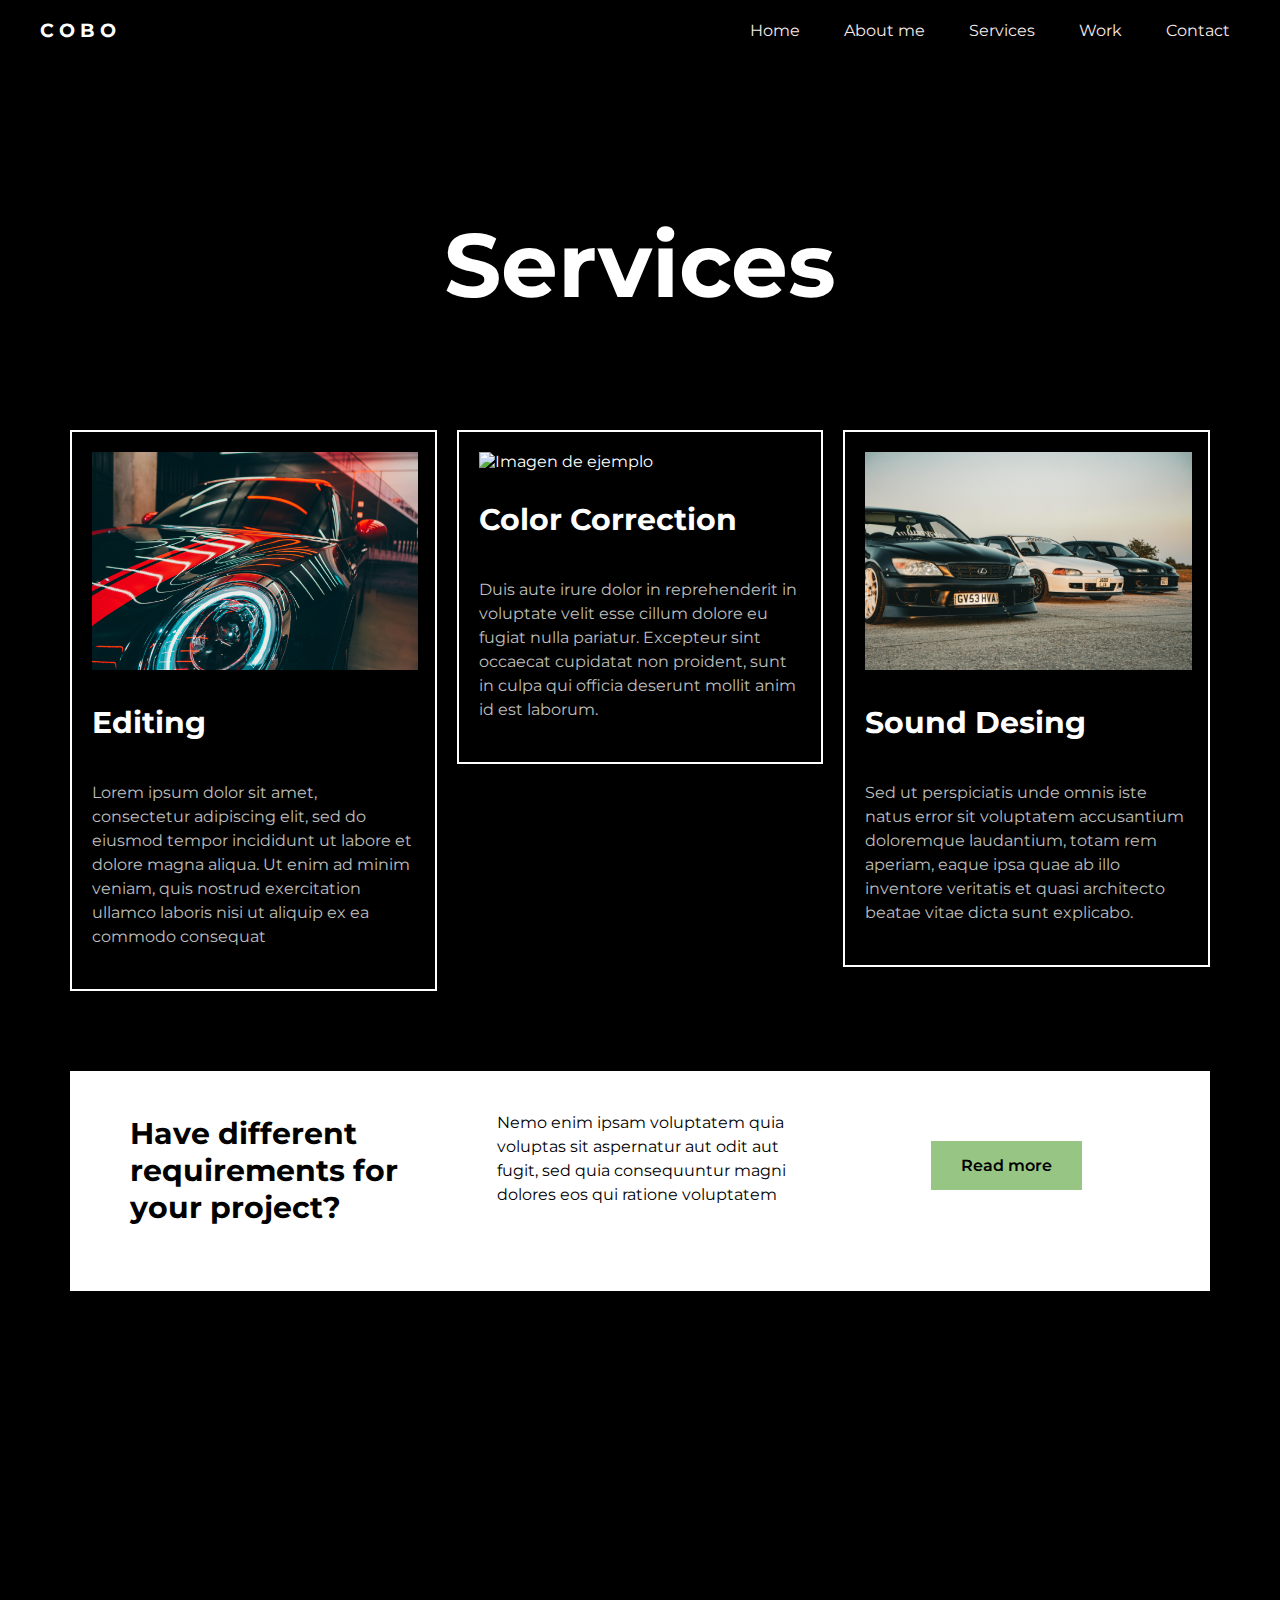
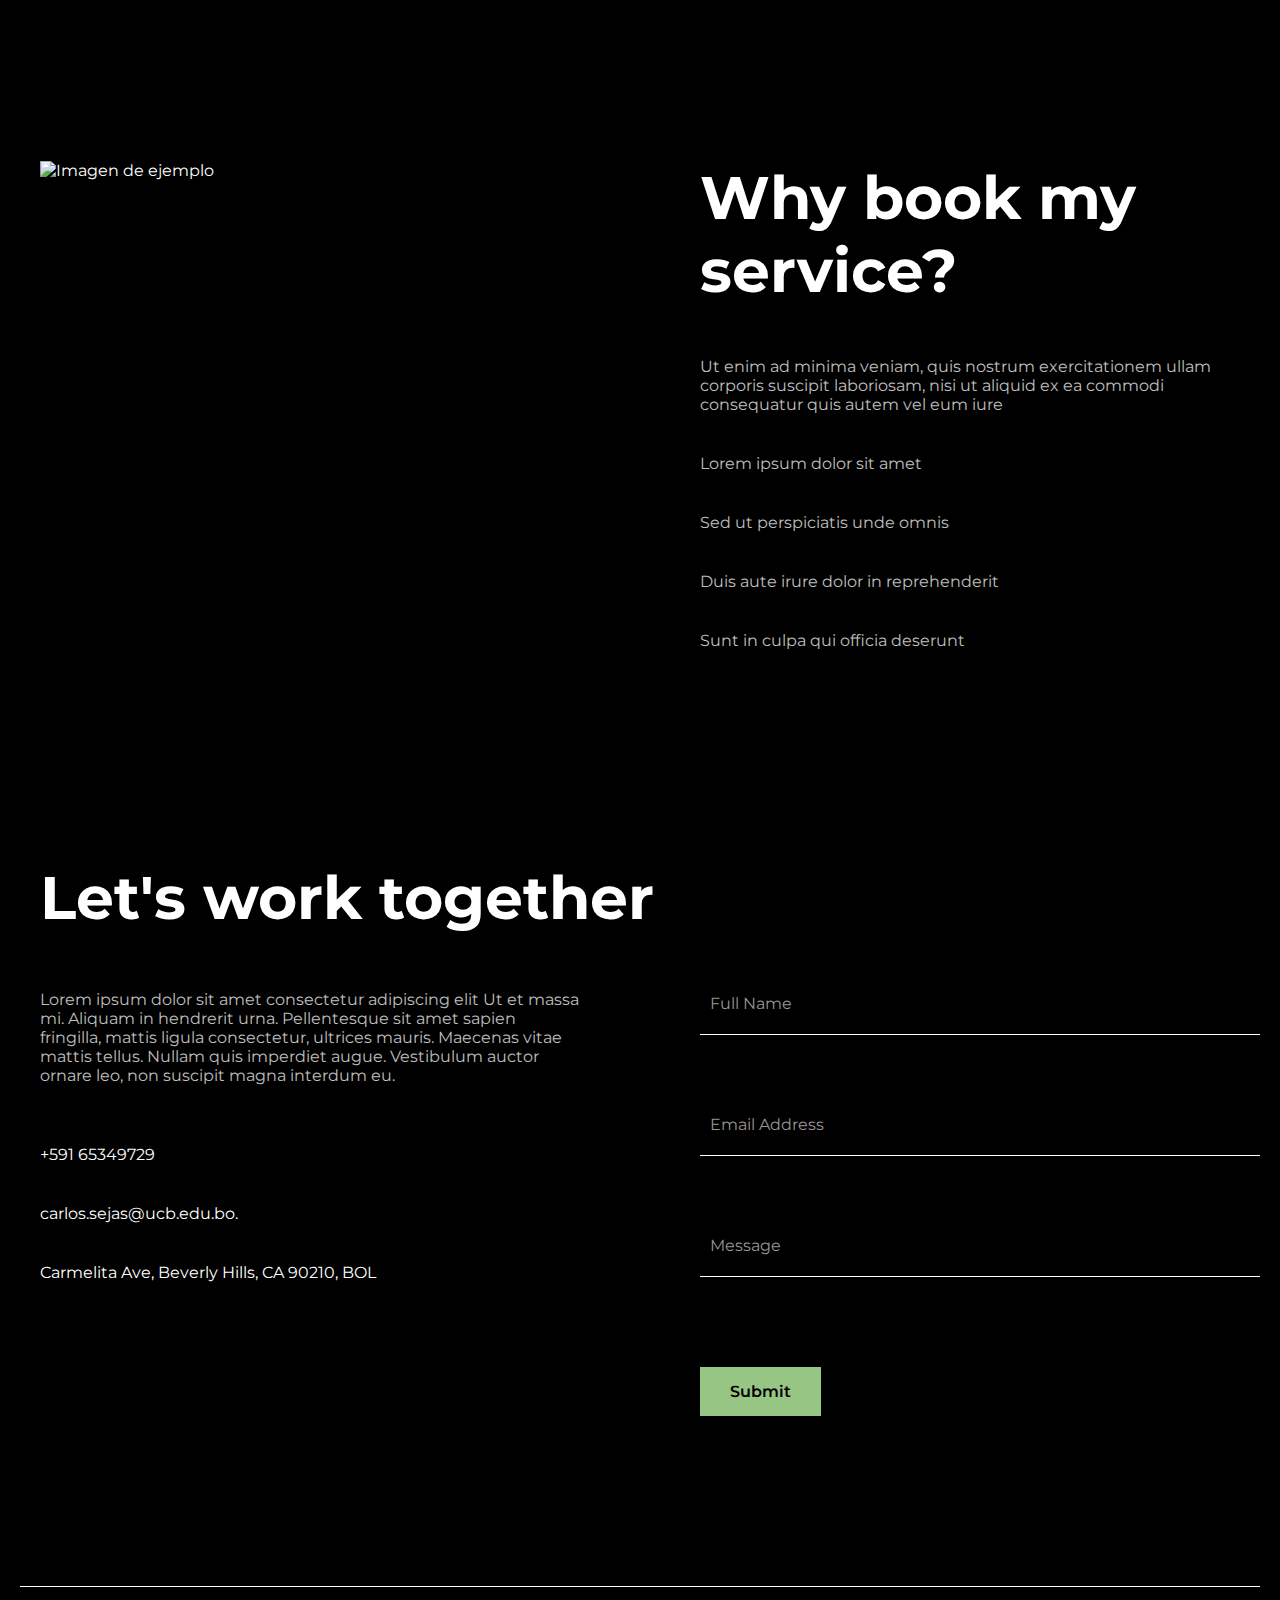
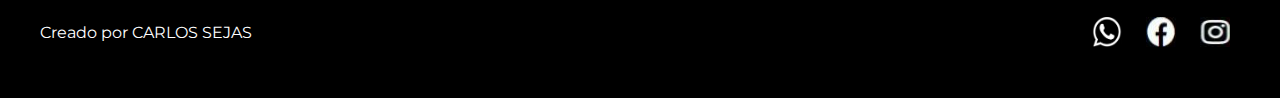
==== services.html @ 3fe053fc "replica pagina" ====
<!DOCTYPE html> 
<!-- https://websitedemos.net/video-editor-04/ -->
<html lang="es">
  <head>
      <meta charset="UTF-8">
      <meta name="viewport" content="width=device-width, initial-scale=1.0">
      <title>REPLICA PAGINA</title>
      <link rel="stylesheet" href="services.css">
  </head>
  <body>
    <nav>
        <div class="container">
            <h3>C O B O</h3>
            <ul>
                <li><a href="index.html">Home</a></li>
                <li><a href="aboutme.html">About me</a></li>
                <li><a href="#">Services</a></li>
                <li><a href="work.html">Work</a></li>
                <li><a href="contact.html">Contact</a></li>
            </ul>
        </div>
    </nav>
    <section class="info-section">
        <h1>Services</h1>
        <div class="container">
            <div class="column">
                <div class="column-content">
                    <div class="image">
                        <img src="IMGS/auto.jpg" alt="Imagen de ejemplo">
                    </div>
                    <div class="part">
                        <h3>Editing</h3>
                        <p>Lorem ipsum dolor sit amet, consectetur adipiscing elit, sed do eiusmod tempor incididunt ut labore et dolore magna aliqua. Ut enim ad minim veniam, quis nostrud exercitation ullamco laboris nisi ut aliquip ex ea commodo consequat </p>   
                    </div>
                </div>
            </div>
            <div class="column">
                <div class="column-content">
                    <div class="image">
                        <img src="IMGS/4x4.jpg" alt="Imagen de ejemplo">
                    </div>
                    <div class="part">
                        <h3>Color Correction</h3>
                        <p>Duis aute irure dolor in reprehenderit in voluptate velit esse cillum dolore eu fugiat nulla pariatur. Excepteur sint occaecat cupidatat non proident, sunt in culpa qui officia deserunt mollit anim id est laborum. </p>   
                    </div>
                </div>
            </div>
            <div class="column">
                <div class="column-content">
                    <div class="image">
                        <img src="IMGS/jdm.jpg" alt="Imagen de ejemplo">
                    </div>
                    <div class="part">
                        <h3>Sound Desing</h3>
                        <p>Sed ut perspiciatis unde omnis iste natus error sit voluptatem accusantium doloremque laudantium, totam rem aperiam, eaque ipsa quae ab illo inventore veritatis et quasi architecto beatae vitae dicta sunt explicabo.<p>   
                    </div>
                </div>
            </div>
        </div>
    </section>
    <section class="black-section">
        <div class="container">
            <div class="column">
                <h2>Have different requirements for your project?</h2>
            </div>
            <div class="column">
                <p>Nemo enim ipsam voluptatem quia voluptas sit aspernatur aut odit aut fugit, sed quia consequuntur magni dolores eos qui ratione voluptatem</p>
            </div>
            <div class="column">
                <a href="#leer" class="button">Read more</a>
            </div>
        </div>
      </section>
      <section class="only-video-section">
        <div class="container">
            <div class="video">
                <video  autoplay="" muted="" playsinline="" loop="" src="https://websitedemos.net/video-editor-04/wp-content/uploads/sites/1219/2023/03/Pexels-Anastasia-Shuraeva-4996249-4096X2160-24Fps.mp4" ></video>
            </div>
        </div>
    </section>
    <section class="experience-section">
        <div class="container">
            <div class="image">
                <img src="https://websitedemos.net/video-editor-04/wp-content/uploads/sites/1219/2023/04/img.jpg"alt="Imagen de ejemplo">
            </div>
            <div class="column">
                <h3>Why book my service? </h3>
                <div class="part">
                    <p> Ut enim ad minima veniam, quis nostrum exercitationem ullam corporis suscipit laboriosam, nisi ut aliquid ex ea commodi consequatur quis autem vel eum iure <p>
                </div>
                <div class="info">
                    <p>Lorem ipsum dolor sit amet</p>  
                </div>
                <div class="info">
                    <p>Sed ut perspiciatis unde omnis</p>  
                </div>
                <div class="info">
                    <p>Duis aute irure dolor in reprehenderit</p>  
                </div>
                <div class="info">
                    <p>Sunt in culpa qui officia deserunt</p>  
                </div>
            </div>
        </div>
    </section>

    <section class="message-section">
        <div class="container">
            <h1>Let's work together</h1>
        </div>
        <div class="container">
            <div class="column">
                <div class="part">
                    <p>Lorem ipsum dolor sit amet consectetur adipiscing elit Ut et massa mi. Aliquam in hendrerit urna. Pellentesque sit amet sapien fringilla, mattis ligula consectetur, ultrices mauris. Maecenas vitae mattis tellus. Nullam quis imperdiet augue. Vestibulum auctor ornare leo, non suscipit magna interdum eu.</p>
                </div>
                <div class="info">
                    <p>+591 65349729</p>  
                </div>
                <div class="info">
                    <p>carlos.sejas@ucb.edu.bo.</p>   
                </div>
                <div class="info">
                    <p>Carmelita Ave, Beverly Hills, CA 90210, BOL</p>  
                </div>
            </div>
            <div class="column">
                <div class="part">
                    <input type="text" placeholder="Full Name"> 
                </div>
                <div class="part" >
                    <input type="text" placeholder="Email Address"> 
                </div>
                <div class="part">
                    <input type="text" placeholder="Message"> 
                </div>
                <a href="#leer" class="button">Submit</a>
            </div>
        </div>
      </section>

      <footer >
        <div class="container">
            <p>Creado por CARLOS SEJAS</p>
            <div class="social-icons">
                <a href="https://wa.me/+59165349729" target="_blank"><img src="IMGS/whatsapp.jpg" alt="WhatsApp"></a>
                <a href="https://www.facebook.com/profile.php?id=100024059923825" target="_blank"><img src="IMGS/facebook.jpg" alt="Facebook"></a>
                <a href="https://www.instagram.com/javicharlss/" target="_blank"><img src="IMGS/insta.jpg" alt="Instagram"></a>
            </div>
        </div>
    </footer>
  </body>
</html>
---- services.css ----
@import url('https://fonts.googleapis.com/css2?family=Montserrat:wght@400;700&display=swap');
body {
    margin: 0;
    padding: 0;
    font-family: 'Montserrat', sans-serif;
    background-color: black;
    color: white; 
}

nav {
    background-color: transparent;
    width: 100%;
    z-index: 1000;
}

nav .container {
    display: flex;
    justify-content: space-between;
    align-items: center;
    padding: 0 40px;
}

nav ul {
    list-style: none;
    margin: 0;
    padding: 0;
}

nav ul li {
    display: inline;
    margin-left: 20px;
}

nav ul li:first-child {
    margin-left: 0;
}

nav ul li a {
    color: rgb(247, 233, 233);
    text-decoration: none;
    padding: 10px;
    font-family: 'Montserrat', sans-serif;
}



.button {
    display: inline-block;
    padding: 15px 30px;
    background-color: #97c584;
    color: #000000;
    text-decoration: none;
    border-radius: 0px;
    margin-top: 30px;
    transition: background-color 0.3s ease;
    font-weight: 600;
}
.button:hover {
    background-color: #080808;
}
/* -----------------BUSINES SECTION----------------- */
.info-section {
    padding-top: 150px ;
    padding-bottom:50PX;
}
.info-section .container {
    padding:  0 60px ;
    margin: 0 auto;
    max-width: 1200px;
    display: flex;
    justify-content: space-between;
}
.info-section h1 {
    text-align: center;
   margin-top: 0px;

    margin-bottom: 100px; 
    font-size: 90px
}
.info-section .column {
    width: 40%;
    text-align: left;
}
.info-section .column-content{
    margin-left: 10px;
    margin-right: 10px ;
    margin-top: 10px;
    margin-bottom: 10px;
    align-items:  center;
    border: #ffffff solid 2px;

}
.info-section .part {
    flex: 1; 
    margin-left: 20px;
    margin-right: 20px;
    margin-top: 20px;
    margin-bottom: 40px;
    
}
.info-section .part h3{
    font-size: 30px;
    margin-bottom: 40px;
}

.info-section .column p {
    margin-top: 0px;
    margin-bottom: 0px;
    line-height: 1.5;
    font-size: 16px;
    color: #FFFFFFBF;
}

.info-section .image {
    display:block;
    align-items: center;
}

.info-section .image img {
    max-width: 90%;
    margin-top: 20px;
    margin-left:20px;
    margin-right: 20px;
}
/* --------------------------FIELD SECTION---------------------- */
.black-section{
    padding: 20px 0;

}
.black-section .container {
    max-width: 1200px;
    margin: 0 70px;
    padding:   40px;
    display: flex;
    background-color: #ffffff;
    justify-content: space-between;
} 
.black-section .column {
    flex: 1;
    padding: 0 20px;
}
.black-section .column:nth-child(3) {
    text-align: center;
    padding: 0px;
}

.black-section .column h2 {
    margin-top: 4PX;
    font-size: 30px;
    color: #000000;
}
.black-section .column p {
    margin-top: 0px;
    margin-bottom: 0px;
    font-size: 16px;
    color: black;
    line-height: 1.5;
}
.black-section .part {
    flex: 1; 
    margin-top: 50px;
}

/*----------------VIDEO------------------*/
.only-video-section{
    
    margin-top: 150px;
    margin-bottom: 150px;
    
}
.only-video-section  .container {
    max-width: auto;
    padding: 0 ;
    display: flex;
    justify-content: right;
} 

.only-video-section .video {
    width: 900px; 
    height: auto;
    /* overflow: hidden; */
    display: flex; 
    justify-content: flex-end;
}
.only-video-section .video video {
    max-width: 100%;
    width: auto; 
    height: auto;
}
/* ----------------------EXPERIENCE SECTION-------------------- */
.experience-section {
    padding: 0px ; 
    padding-bottom: 150px;
}
.experience-section  .container {
    max-width: 1200px;
    margin: 0 auto;
    padding: 0 20px;
    display: flex;
    justify-content: space-between;
} 
.experience-section .image {
    flex: 1; 
    height: 550px; 
    overflow: hidden;
    flex: 1;
    margin-right: 120px;
}
.experience-section .image img {
    max-width: 100%;
    margin-top: 0;
    margin-left: 0px;
    width: 100%;  
}

.experience-section .column {
    width: 45%;
}
.experience-section .column h3 {
    margin-top: 0px;
    margin-bottom: 10px;
    font-size: 60px;
}
.experience-section .part {
    flex: 1; 
    margin-top: 50px;
}
.experience-section .column p {
    margin-top: 0px;
    margin-bottom: 0px;
    font-size: 16px;
    color: #FFFFFFBF;
}
.experience-section .column .info p {
    margin-top: 40px;
    margin-bottom: 40px;
    font-size: 16px;
    color: #FFFFFFBF;
}

/* -------------------------------------------- */

.message-section{
    padding-top: 0px;
    padding-bottom: 150PX;

}
.message-section .container {
    max-width: 1200px;
    margin: 0 auto;
    padding: 0 20px;
    display: flex;
    justify-content: space-between;
} 

.message-section h1 {
    text-align: left;
    margin-top: 0px;
    margin-bottom: 40px; 
    font-size: 60px
}
.message-section .column {
    width: 45%;
}

.message-section .column h2 {
    margin-top: 4PX;
    font-size: 52px;
}

.message-section .column input[type="text"] {
    width: 100%;
    height: 40px; 
    padding: 10px; 
    border: none; 
    background-color: transparent; 
    border-bottom: 1px solid rgb(255, 255, 255); 
    color: #FFFFFFBF;
    caret-color: #FFFFFFBF; 
    font-family: 'Montserrat', sans-serif;
    outline: none; 

}
.message-section .column .part  {
    margin-bottom:60px;
}
.message-section .column .part p {
    margin-bottom:60px;
    font-size: 16px;
    color: #FFFFFFBF;
}
.message-section .column .info p {
    margin-top: 0px;
    margin-bottom: 40px;
    font-size: 16px;
    color: #ffffff;
}

.message-section .column input[type="text"]::placeholder {
    font-family: 'Montserrat', sans-serif;
    font-size: 16px;
    color: #cbc9c9bf; 
}



footer {
    background-color: transparent;
    color: #fff;
    padding: 20px;
    text-align: center;
    margin-top: 0px; 
}
footer .container {
    border-top: 1px solid white; 
    margin: 0 auto;
    max-width: 1200px;
    padding: 20px;
    display: flex;
    justify-content: space-between;
}

.social-icons {
    margin-top: 10px;
}

.social-icons a {
    margin: 0 10px;
    display: inline-block;
}

.social-icons img {
    width: 30px;
    height: 30px;
}

/* Define el tamaño máximo de la pantalla para ajustar el contenido */
@media only screen and (max-width: 768px) {
    nav {
        background-color: transparent;
        width: 100%;
        z-index: 1000;
    }
    
    nav .container {
        display: flex;
        justify-content: space-between;
        align-items: block;
        padding: 0 20px;
    }
    
    nav ul {
        list-style: none;
        margin: 0;
        padding: 0;
    }
    
    nav ul li {
        display: inline;
        margin-left: 10px;
    }
    
    nav ul li:first-child {
        margin-left: 0;
    }
    
    nav ul li a {
        color: rgb(247, 233, 233);
        text-decoration: none;
        padding: 10px; /*espacion entre letras*/
        font-family: 'Montserrat', sans-serif;
        font-size: 13px;
    }
    
    
    .content h1 {
        font-size: 13px;
    }
    
    .button {
        display: inline-block;
        padding: 10px 20px;
        background-color: #97c584;
        color: #000000;
        text-decoration: none;
        border-radius: 0px;
        margin-top: 30px;
        transition: background-color 0.3s ease;
        font-weight: 600;
    }
          /* --------------------------------------------------- */  
    
    .experience-section {
        padding: 50px 0; 
        padding-bottom: 50px;
    }
    .experience-section  .container {
        padding:  0 20px ;
        display: block;
    } 
    
    
    .experience-section .image {
        height: auto; 
        margin-right: 0px;
        margin-bottom: 50px;
    }
    .experience-section .column {
        width: 100%;
    }
    .experience-section .column p {

        font-size: 16px;
      
    }
    .experience-section .column h3{
        font-size: 32px;
    }
    
    .experience-section .part {
       
        margin-bottom: 30px;
    }
    

        /* --------------------------------------------------- */
    .info-section {
        padding-top: 30px;
        padding-bottom: 50PX;
    }
    .info-section .container {
        padding:  0 20px ;
        display: block;
        
    }
    .info-section .header p {
        margin-bottom: 50px;
        padding:  0 20px ;
        
    }
    .info-section h1 { 
        font-size: 36px
    }
    
    .info-section .column {
        width: 100%;
        text-align: left;
        margin-bottom: 40px;
    }

    
        /* --------------------------------------------------- */
    .black-section{
        padding: 50px 0;
    
    }
    .black-section .container {
        padding:   20px ;
        margin: 0 20px;
        display: block;
    } 

    .black-section .column{
        /* Esto evita que la columna se estire */
       width: 100%;
       height: auto;
       padding: 0 0px; /* Ajusta el espaciado lateral según sea necesario */
   }
   .black-section .part {
       flex: 1; 
       margin-top: 50px;
   }
    
    .black-section .column h2 {
        font-size: 23px;
    }
    
    
    .black-section .column p {
        margin-top: 40px;
        margin-bottom: 0px;
        font-size: 16px;
    }
    /* --------------------------------------------------- */
    
    .only-video-section{
        margin-bottom: 50px; 
    }
    /* --------------------------------------------------- */
    .message-section{
        padding-top: 0px;
        padding-bottom: 50PX;
    
    }
    .message-section .container {
        display: block;
    } 
    
    .message-section h1 {
        font-size: 32px
    }
    .message-section .column {
        width: 100%;
        margin-bottom: 50px;
    }
    
    .message-section .column input[type="text"] {
        padding: 0px; 
    }
    .message-section .column .part  {
        margin-bottom:40px;
    }
       
        /* --------------------------------------------------- */

    footer .container {
        display: block;
        
    }    
    .social-icons a {
        margin: 0 0px;
        display: inline-block;
    }
    
    .social-icons img {
        width: 25px;
        height: 25px;
    }
    
}
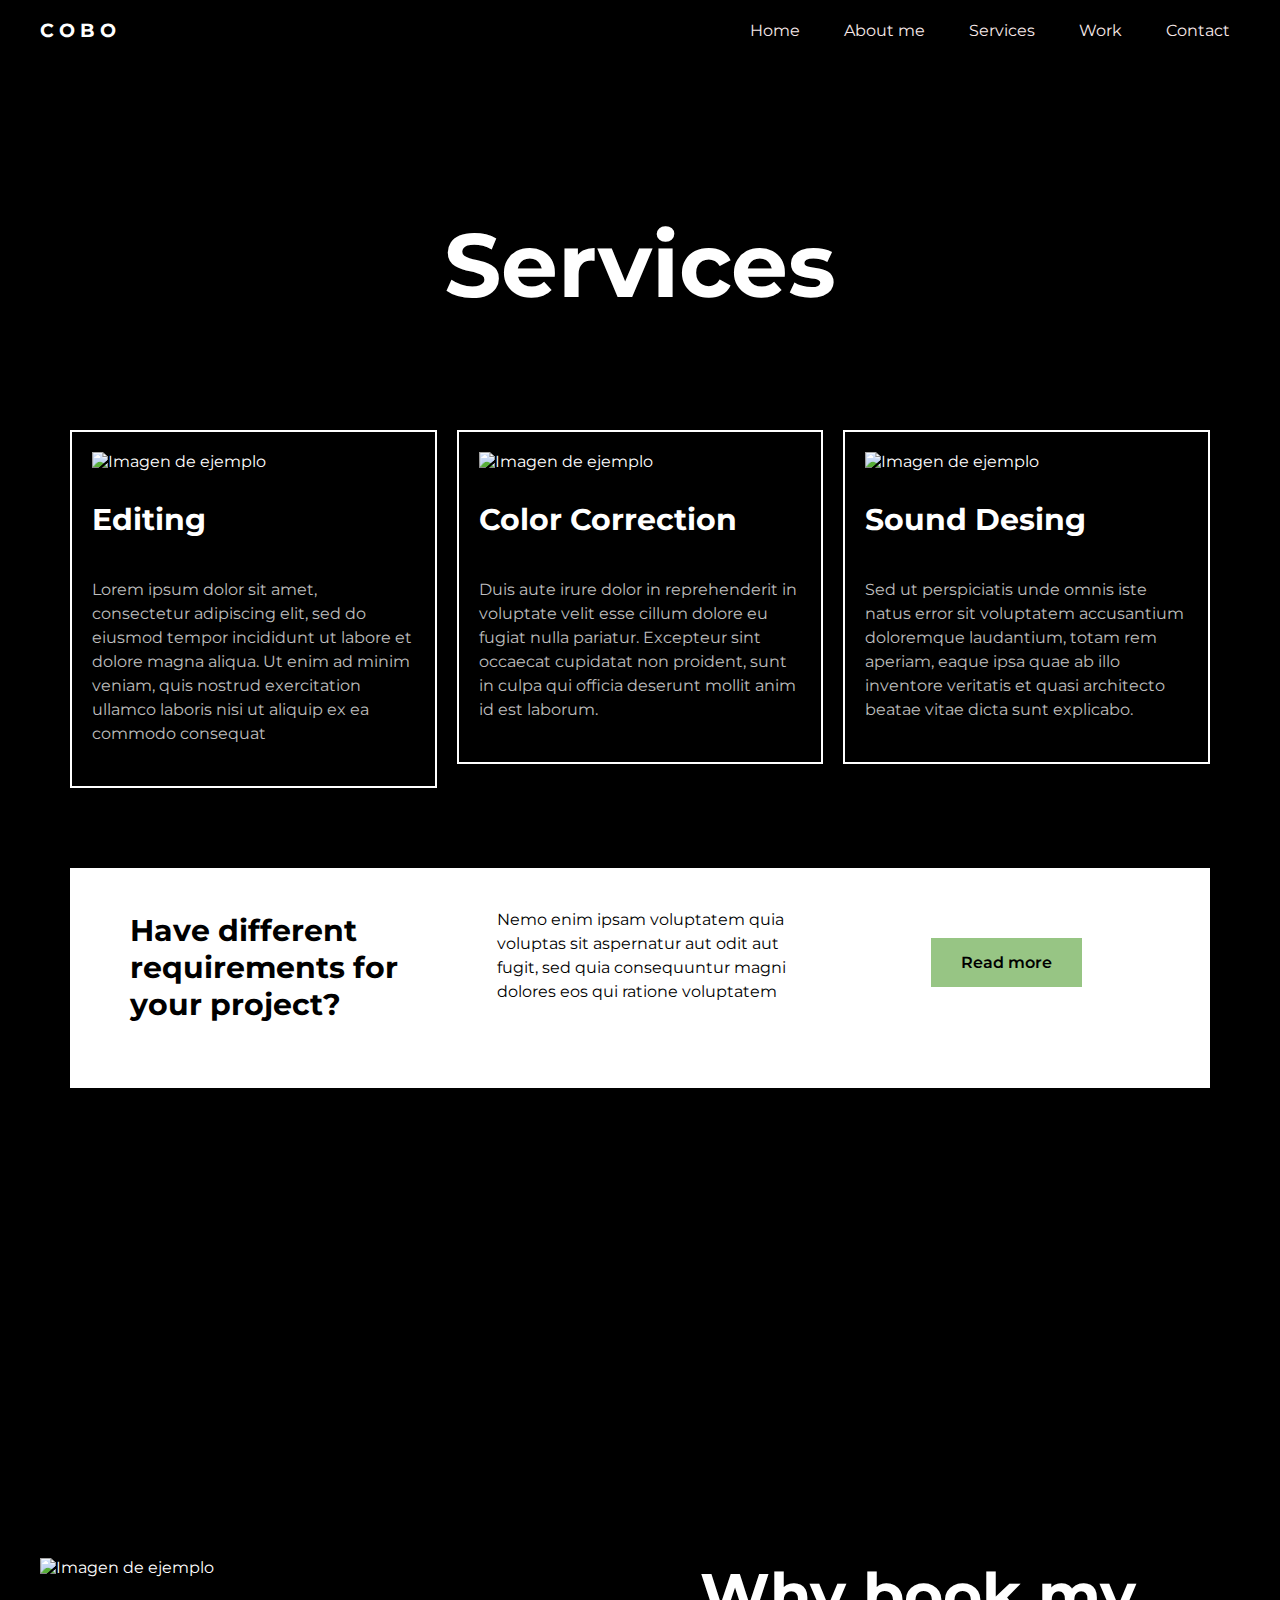
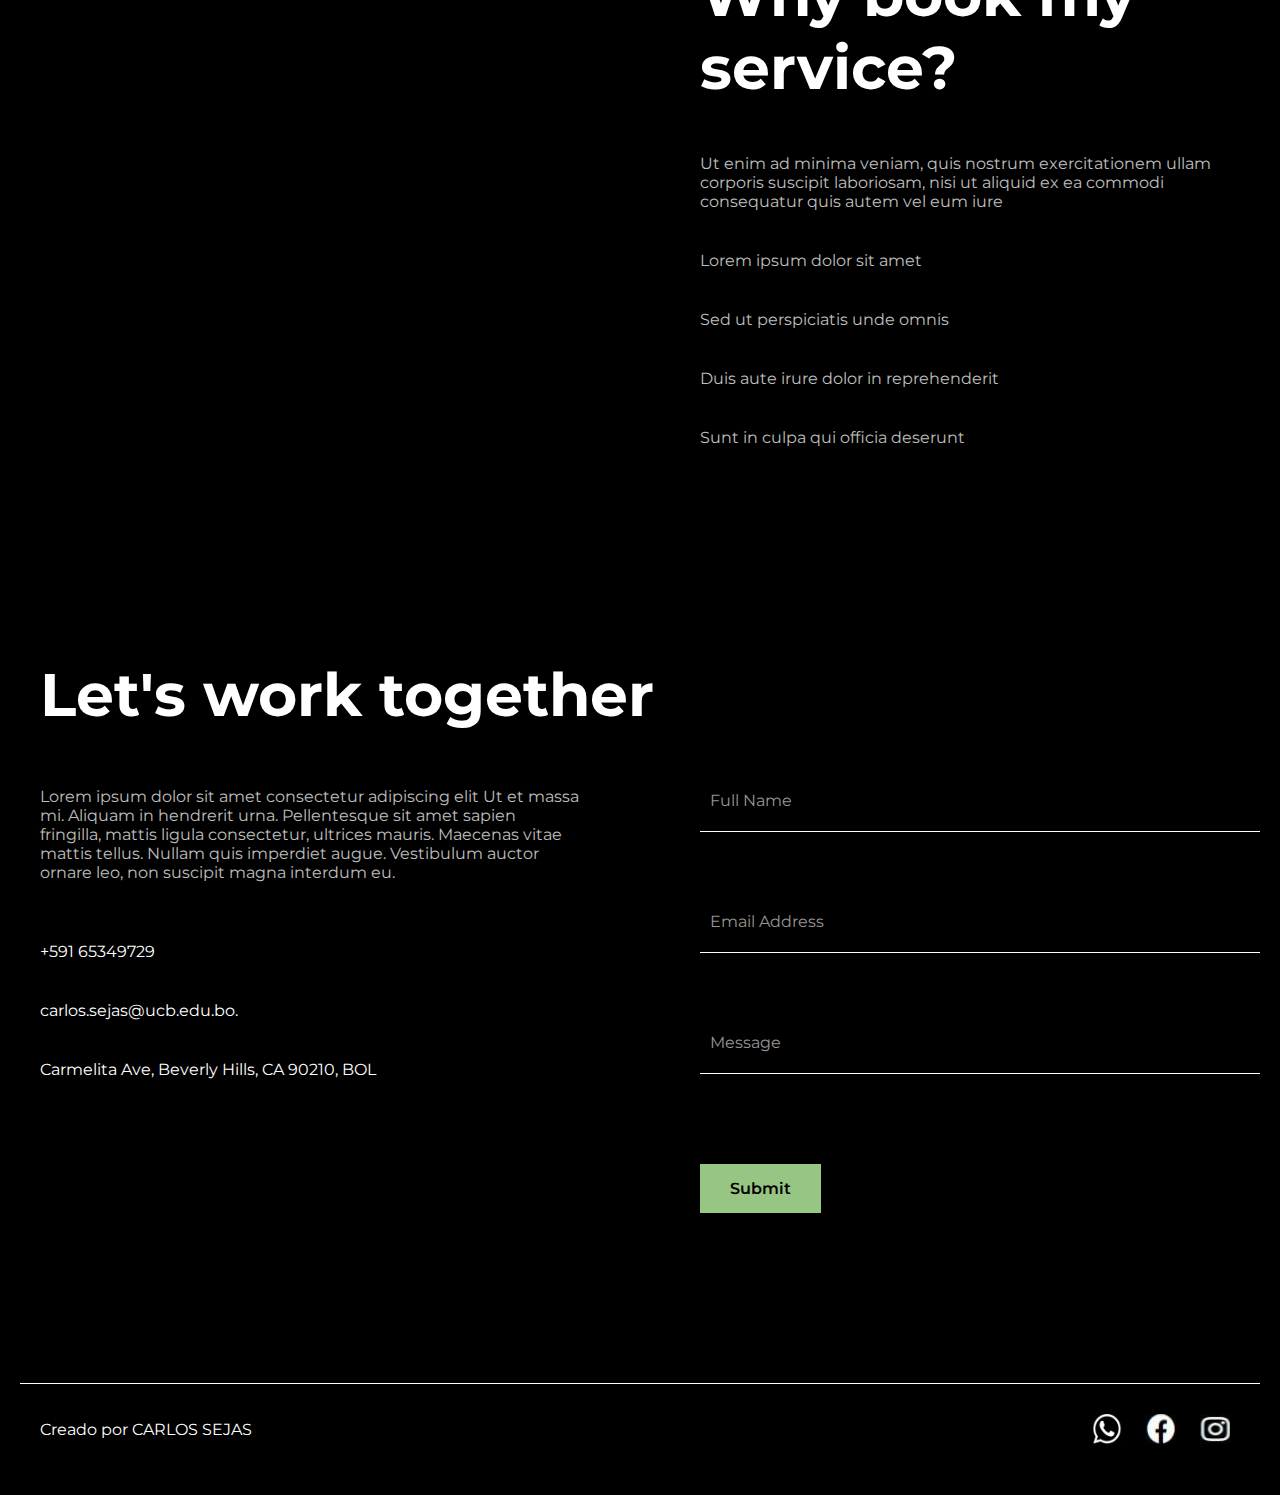
==== commit d07fec7e: "cambios de imagenes" ====
--- a/services.html
+++ b/services.html
@@ -26,7 +26,7 @@
             <div class="column">
                 <div class="column-content">
                     <div class="image">
-                        <img src="IMGS/auto.jpg" alt="Imagen de ejemplo">
+                        <img src="https://websitedemos.net/video-editor-04/wp-content/uploads/sites/1219/2023/03/3.png" alt="Imagen de ejemplo">
                     </div>
                     <div class="part">
                         <h3>Editing</h3>
@@ -37,7 +37,7 @@
             <div class="column">
                 <div class="column-content">
                     <div class="image">
-                        <img src="IMGS/4x4.jpg" alt="Imagen de ejemplo">
+                        <img src="https://websitedemos.net/video-editor-04/wp-content/uploads/sites/1219/2023/03/4.png"  alt="Imagen de ejemplo">
                     </div>
                     <div class="part">
                         <h3>Color Correction</h3>
@@ -48,7 +48,7 @@
             <div class="column">
                 <div class="column-content">
                     <div class="image">
-                        <img src="IMGS/jdm.jpg" alt="Imagen de ejemplo">
+                        <img src="https://websitedemos.net/video-editor-04/wp-content/uploads/sites/1219/2023/03/5.png"  alt="Imagen de ejemplo">
                     </div>
                     <div class="part">
                         <h3>Sound Desing</h3>
